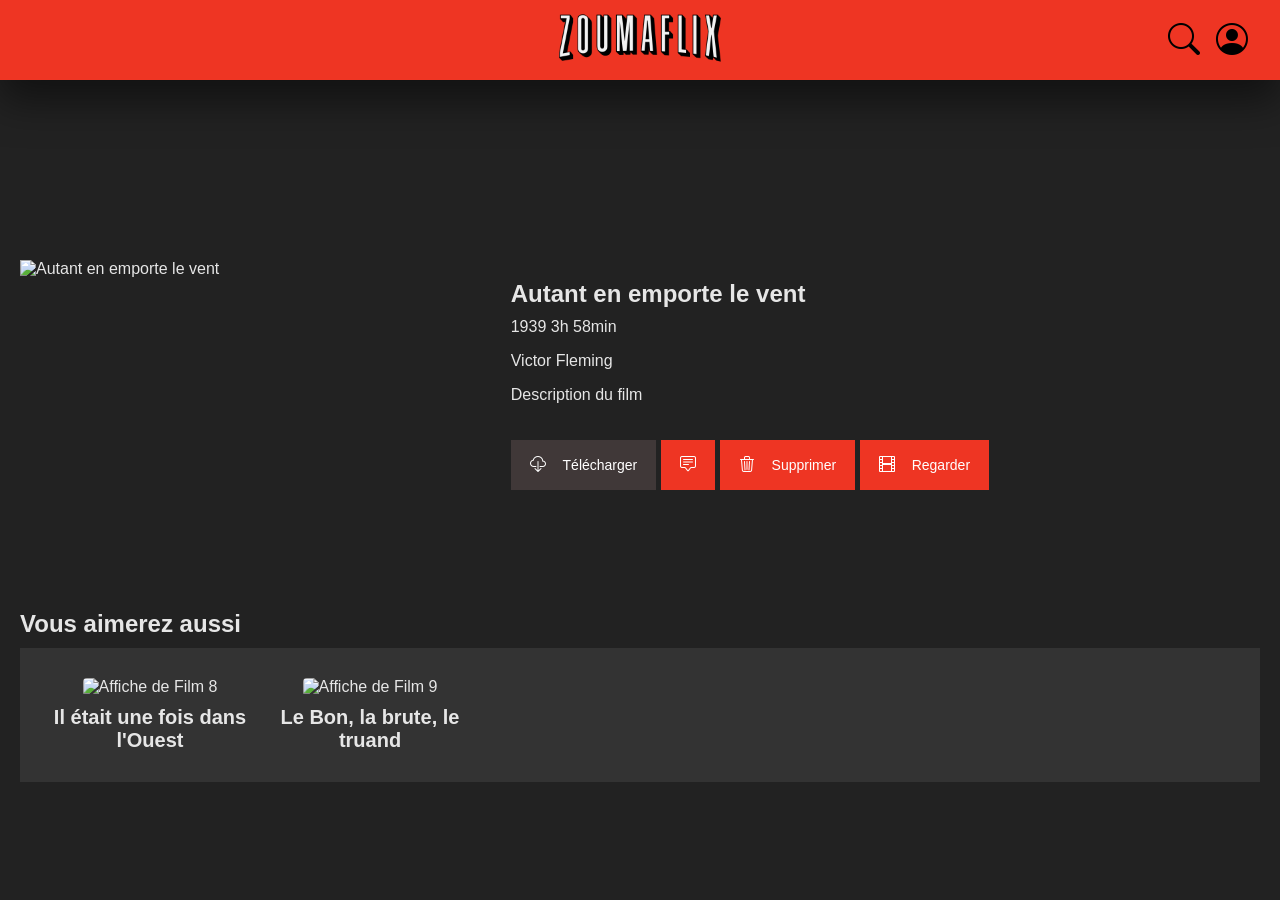
==== film.html @ 5b65335d "Version initiale de l'interface web de ZoumaFlix. Initial version of ZoumaFlix web frontend." ====
<!DOCTYPE html>
<html lang="fr">
<head>
  <meta charset="UTF-8">
  <meta name="viewport" content="width=device-width, initial-scale=1.0">
  <meta http-equiv="X-UA-Compatible" content="ie=edge">
  <title>Titre du film - Application de streaming de films</title>
  <link rel="stylesheet" href="style.css">
  <link rel="stylesheet" href="film.css">

  <!-- Incluez la feuille de style de Bootstrap Icons -->
  <link rel="stylesheet" href="https://cdn.jsdelivr.net/npm/bootstrap-icons@1.10.3/font/bootstrap-icons.css">
</head>
<body>
  <header class="banner" id="banner" style="background-color: #ee3523;">
    <a href="index.html">
      <img id="banner-img" src="logo.png" alt="Zoumaflix">
    </a>

    <div class="header-actions">
        <!-- button dans un div pour eviter de decaler les autres lorsque sa taille augmente avec hover -->
        <div class="button-container">
            <button title="Rechercher"><i class="bi bi-search"></i></button>
        </div>
        <div class="button-container">
            <button title="Profil"><i class="bi bi-person-circle"></i></button>
        </div>
    </div>
  </header>

  <main class="main-content">
    <section class="film-section">
      <img src="https://m.media-amazon.com/images/M/MV5BOTg0Mzc2MGQtYTRhNS00ZThmLTg2MmQtMDY3Zjk4YTNkZjRlXkEyXkFqcGdeQXVyMjA0MzYwMDY@._V1_.jpg" alt="Autant en emporte le vent" class="film-poster">
      <div class="film-details">
        <h2>Autant en emporte le vent</h2>
        <span class="film-date">1939</span>
        <span class="film-duration">3h 58min</span>
        <p class="film-director">Victor Fleming</p>
        <p class="film-description">Description du film</p>

        <div class="film-actions">
          <button class="btn btn-download disabled">
            <i class="bi bi-cloud-download"></i>
            <span>Télécharger</span>
          </button>
          <button class="btn btn-languages" target-popup="language-options">
            <i class="bi bi-chat-square-text"></i>
          </button>
          <div class="popup" popup-id="language-options">
            <div class="popup-content">
              <h3>Sélectionner une langue</h3>
              <select>
                <option value="fr">Français</option>
                <option value="en">Anglais</option>
                <option value="es">Espagnol</option>
              </select>
            </div>
          </div>



          <button class="btn btn-delete">
            <i class="bi bi-trash3"></i>
            <span>Supprimer</span>
          </button>
          <button class="btn btn-watch">
            <i class="bi bi-film"></i>
            <span>Regarder</span>
          </button>
        </div>
      </div>
    </section>

    <section class="related-films-section">
      <h2>Vous aimerez aussi</h2>
      <div class="film-grid">
        <div class="film">
          <img src="https://m.media-amazon.com/images/M/MV5BMTc0MDEzOTg5MV5BMl5BanBnXkFtZTgwNDA4OTU0MTE@._V1_.jpg" alt="Affiche de Film 8">
          <h3><a href="/films/film8">Il était une fois dans l'Ouest</a></h3>
        </div>
        <div class="film">
          <img src="https://m.media-amazon.com/images/M/MV5BMTk0MzQwNDE4Ml5BMl5BanBnXkFtZTgwODQ4ODE5MDE@._V1_.jpg" alt="Affiche de Film 9">
          <h3><a href="/films/film9">Le Bon, la brute, le truand</a></h3>
        </div>
        <!-- Ajoutez autant d'éléments de film que nécessaire -->
      </div>
    </section>
  </main>

  <script src="main.js"></script>
  <script src="film.js"></script>
</body>
</html>
---- style.css ----
/* Couleurs */
:root {
  --red: #e50914;
  --black: #222222;
  --dark-grey: #333333;
  --light-grey: #e6e6e6;
}

/* Polices */
@import url('https://fonts.googleapis.com/css?family=Open+Sans:400,700');

/* Style général */
body {
  font-family: 'Open Sans', sans-serif;
  background-color: var(--black);
  color: var(--light-grey);
  margin: 0;
  padding: 0;
}

/* Titres */
h1, h2, h3 {
  font-weight: 700;
  color: var(--light-grey);
}

h1 {
  font-size: 32px;
  margin-bottom: 20px;
}

h2 {
  font-size: 24px;
  margin-bottom: 10px;
}

h3 {
  font-size: 20px;
  margin: 0;
}

/* Liens */
a {
  color: var(--red);
  text-decoration: none;
}

a:hover {
  text-decoration: underline;
}

/* Style de la bannière */
.banner {
  position: fixed;
  z-index: 1000;

  background-color: #ee3523;
  height: 80px;
  width: 100%;
  display: flex;
  align-items: center;
  justify-content: center;
  margin: 0;
  box-shadow: 0 20px 40px rgba(0, 0, 0, 0.5);
  margin-bottom: 40px;

  transition: height 0.5s ease;
}

.banner.expanded {
  height: 200px;
}

.banner img {
  height: 120px;
  transition: height 0.5s ease;
}

.banner .header-actions {
  display: flex;
  align-items: center;
  position: absolute;
  right: 20px;
  padding: 4px;
}

.banner .header-actions .button-container {
  width: 48px;
  height: 48px;
  display: flex;
  justify-content: center;  /* center icon horizontally */
  align-items: center;      /* center icon vertically */
}

.banner .header-actions button {
  border: none;
  background: none;
  color: black;

  font-size: 32px;
  vertical-align: middle;

  transition: font-size 0.3s ease;
}

.banner .header-actions button:hover {
  font-size: 36px;
  vertical-align: middle;

  cursor: pointer;
}


/* Style du contenu principal */
.main-content {
  padding: 20px;
  padding-top: 260px;
}

/* Grille de films */
.film-grid {
  display: flex;
  flex-wrap: nowrap;
  overflow-x: scroll;
  background-color: var(--dark-grey);
  padding: 20px;
  margin-bottom: 20px;
}

.film {
  width: 200px;
  flex-shrink: 0;
  margin: 10px;
  text-align: center;
  cursor: pointer;
}

.film img {
  width: 100%;
  height: 300px;
  object-fit: cover;
  border-radius: 4px;
  transition: transform 0.2s ease-out, box-shadow 0.2s ease-out;
}

.film:hover img {
  transform: translateY(-10px);
  box-shadow: 0 20px 40px rgba(0, 0, 0, 0.2);
}

.film h3 a {
  color: var(--light-grey);
  text-decoration: none;
  transition: color 0.2s ease-out;
}

.film h3 a:hover {
  color: var(--red);
}

.film h3 {
  margin-top: 10px;
  display: -webkit-box;
  -webkit-line-clamp: 2;
  -webkit-box-orient: vertical;
  overflow: hidden;
  text-overflow: ellipsis;
}

/* Autres styles */
/* ... */
---- film.css ----
/* Styles spécifiques à la page de film */

.banner {
  height: 80px; /* Réduisez la hauteur de la bannière à 80 pixels */
  margin-bottom: 20px; /* Réduisez la marge sous la bannière */
}

.banner img {
  /* Modifiez les dimensions de l'image du logo si nécessaire */
  height: 50px;
  width: auto;
}

.film-section {
  display: flex;
  align-items: flex-start;
  margin-bottom: 100px; /* Ajoutez une marge en dessous de la section .film-section */
}

.film-poster {
  width: 35%; /* Fixez la largeur de l'affiche à 35% de la largeur de la section */
  margin-right: 6%; /* Ajoutez une marge à droite de l'affiche pour séparer les éléments */
}

.film-details {
  width: 63%; /* Fixez la largeur des détails du film à 63% de la largeur de la section */
}


.btn {
  background-color: #ee3523; /* Utilisez la couleur de fond de Netflix */
  border: none; /* Enlevez la bordure */
  color: white; /* Utilisez une couleur de texte blanche */
  padding: 16px 0.8rem;
  margin: 20px 0;
  font-size: 14px; /* Modifiez la taille de police */
  cursor: pointer; /* Changez le curseur lorsque la souris est sur le bouton */
  transition: background-color 0.2s; /* Ajoutez une transition animée pour le changement de couleur lorsqu'il est survolé */
}

.btn:hover {
  /* Modifiez l'apparence du bouton lorsqu'il est survolé */
  background-color: #c62d1f;
}

.btn.disabled {
  background-color: #403838;
  cursor: default;
}

.btn i {
  font-size: 1rem;
}

.btn * {
  margin: 0 0.4rem
}


.popup {
  position: absolute;
  top: 50%;
  left: 50%;
  transform: translate(-50%, -50%);
  background-color: rgba(0, 0, 0, 0.8);
  border-radius: 10px;
  padding: 1rem;
  z-index: 1;
  backdrop-filter: blur(10px);
  box-shadow: 0 0 16px rgba(0,0,0,0.8);
  display:none;
}
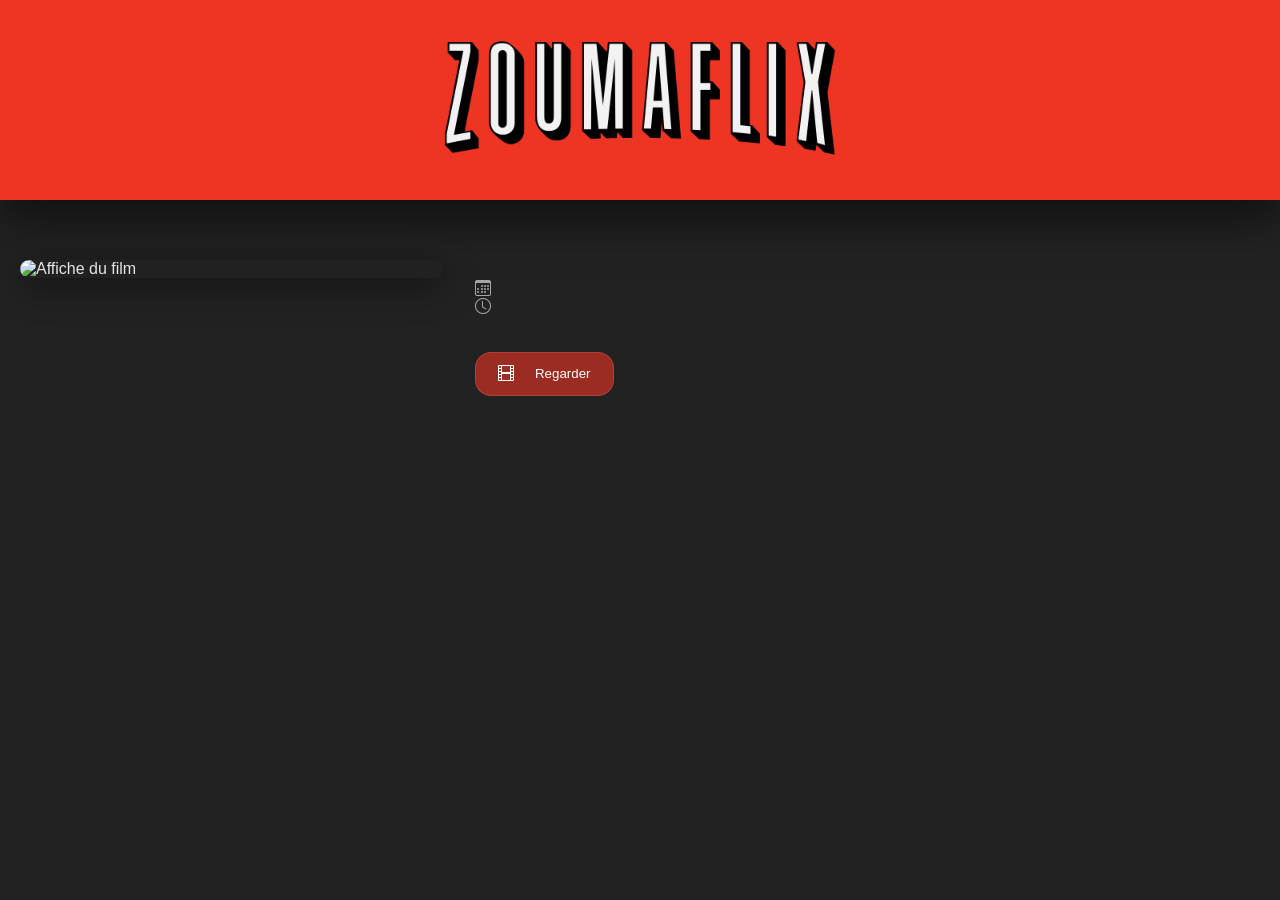
==== commit e1c1fdeb: "Refonte avec l'utilisation de l'API https://vidlink.pro/. Redesign using the https://vidlink.pro/ AP" ====
--- a/film.html
+++ b/film.html
@@ -4,7 +4,8 @@
   <meta charset="UTF-8">
   <meta name="viewport" content="width=device-width, initial-scale=1.0">
   <meta http-equiv="X-UA-Compatible" content="ie=edge">
-  <title>Titre du film - Application de streaming de films</title>
+  <title>Film - ZoumaFlix</title>
+  <link rel="shortcut icon" href="favicon.ico">
   <link rel="stylesheet" href="style.css">
   <link rel="stylesheet" href="film.css">
 
@@ -19,72 +20,45 @@
 
     <div class="header-actions">
         <!-- button dans un div pour eviter de decaler les autres lorsque sa taille augmente avec hover -->
-        <div class="button-container">
-            <button title="Rechercher"><i class="bi bi-search"></i></button>
-        </div>
+        <!--
         <div class="button-container">
             <button title="Profil"><i class="bi bi-person-circle"></i></button>
         </div>
+        -->
     </div>
   </header>
 
-  <main class="main-content">
+  <main class="main-content" id="main">
     <section class="film-section">
-      <img src="https://m.media-amazon.com/images/M/MV5BOTg0Mzc2MGQtYTRhNS00ZThmLTg2MmQtMDY3Zjk4YTNkZjRlXkEyXkFqcGdeQXVyMjA0MzYwMDY@._V1_.jpg" alt="Autant en emporte le vent" class="film-poster">
+      <img id="filmPoster" class="film-poster" alt="Affiche du film">
       <div class="film-details">
-        <h2>Autant en emporte le vent</h2>
-        <span class="film-date">1939</span>
-        <span class="film-duration">3h 58min</span>
-        <p class="film-director">Victor Fleming</p>
-        <p class="film-description">Description du film</p>
+        <h2 id="filmTitle"></h2>
+		<span class="legend"><i class="bi bi-calendar3"></i> <span id="filmDate"></span></span></br>
+        <span class="legend"><i class="bi bi-clock"></i> <span id="filmDuration"></span></span>
+        <p class="film-description" id="filmDescription"></p>
 
         <div class="film-actions">
-          <button class="btn btn-download disabled">
-            <i class="bi bi-cloud-download"></i>
-            <span>Télécharger</span>
-          </button>
-          <button class="btn btn-languages" target-popup="language-options">
-            <i class="bi bi-chat-square-text"></i>
-          </button>
-          <div class="popup" popup-id="language-options">
-            <div class="popup-content">
-              <h3>Sélectionner une langue</h3>
-              <select>
-                <option value="fr">Français</option>
-                <option value="en">Anglais</option>
-                <option value="es">Espagnol</option>
-              </select>
-            </div>
-          </div>
-
-
-
-          <button class="btn btn-delete">
-            <i class="bi bi-trash3"></i>
-            <span>Supprimer</span>
-          </button>
-          <button class="btn btn-watch">
+          <button class="btn red" id="btnWatch">
             <i class="bi bi-film"></i>
             <span>Regarder</span>
           </button>
         </div>
+
+		<div class="episodes-list" id="episodesContainer"></div>
       </div>
     </section>
+  </main>
 
-    <section class="related-films-section">
-      <h2>Vous aimerez aussi</h2>
-      <div class="film-grid">
-        <div class="film">
-          <img src="https://m.media-amazon.com/images/M/MV5BMTc0MDEzOTg5MV5BMl5BanBnXkFtZTgwNDA4OTU0MTE@._V1_.jpg" alt="Affiche de Film 8">
-          <h3><a href="/films/film8">Il était une fois dans l'Ouest</a></h3>
-        </div>
-        <div class="film">
-          <img src="https://m.media-amazon.com/images/M/MV5BMTk0MzQwNDE4Ml5BMl5BanBnXkFtZTgwODQ4ODE5MDE@._V1_.jpg" alt="Affiche de Film 9">
-          <h3><a href="/films/film9">Le Bon, la brute, le truand</a></h3>
-        </div>
-        <!-- Ajoutez autant d'éléments de film que nécessaire -->
-      </div>
-    </section>
+  <!-- Main pour le lecteur vidéo, caché par défaut -->
+  <main class="main-content" id="playerMain" style="display:none;">
+    <div class="player-header">
+      <button id="btnBack" class="btn-back">
+        <i class="bi bi-arrow-left"></i> Retour
+      </button>
+    </div>
+    <div class="iframe-container">
+      <iframe id="playerIframe" src="" frameborder="0" allowfullscreen></iframe>
+    </div>
   </main>
 
   <script src="main.js"></script>
--- a/style.css
+++ b/style.css
@@ -64,7 +64,7 @@
   box-shadow: 0 20px 40px rgba(0, 0, 0, 0.5);
   margin-bottom: 40px;
 
-  transition: height 0.5s ease;
+  /* transition: height 0.5s ease; */
 }
 
 .banner.expanded {
@@ -73,7 +73,7 @@
 
 .banner img {
   height: 120px;
-  transition: height 0.5s ease;
+  /* transition: height 0.5s ease; */
 }
 
 .banner .header-actions {
@@ -115,6 +115,88 @@
 .main-content {
   padding: 20px;
   padding-top: 260px;
+}
+
+/* Barre de recherche */
+.search-container {
+  display: flex;
+  justify-content: center;
+  margin-bottom: 20px;
+}
+
+.search-container input {
+  width: 80%;
+  max-width: 600px;
+  padding: 12px 20px;
+  font-size: 16px;
+  border-radius: 30px; /* angles complètement arrondis */
+  border: none;
+  outline: none;
+
+  /* Effet "liquid glass" */
+  background: rgba(255, 255, 255, 0.1);
+  backdrop-filter: blur(10px) saturate(180%);
+  -webkit-backdrop-filter: blur(10px) saturate(180%);
+  border: 1px solid rgba(255, 255, 255, 0.2);
+  box-shadow: 0 8px 32px rgba(0, 0, 0, 0.25);
+  color: white;
+
+  transition: all 0.3s ease;
+}
+
+.search-container input::placeholder {
+  color: rgba(255, 255, 255, 0.7);
+}
+
+.search-container input:focus {
+  background: rgba(255, 255, 255, 0.15);
+  border-color: rgba(255, 255, 255, 0.4);
+  box-shadow: 0 8px 32px rgba(0, 0, 0, 0.4);
+}
+
+.search-box {
+  position: relative;
+  width: 80%;
+  max-width: 600px;
+}
+
+.search-box input {
+  width: 100%;
+  padding: 12px 50px 12px 20px; /* espace à droite pour l'icône */
+  font-size: 16px;
+  border-radius: 30px;
+  border: none;
+  outline: none;
+
+  background: rgba(255, 255, 255, 0.1);
+  backdrop-filter: blur(10px) saturate(180%);
+  -webkit-backdrop-filter: blur(10px) saturate(180%);
+  border: 1px solid rgba(255, 255, 255, 0.2);
+  box-shadow: 0 8px 32px rgba(0, 0, 0, 0.25);
+  color: white;
+
+  transition: all 0.3s ease;
+}
+
+.search-box input::placeholder {
+  color: rgba(255, 255, 255, 0.7);
+}
+
+.search-box input:focus {
+  background: rgba(255, 255, 255, 0.15);
+  border-color: rgba(255, 255, 255, 0.4);
+  box-shadow: 0 8px 32px rgba(0, 0, 0, 0.4);
+}
+
+/* L’icône à l’intérieur du champ */
+.search-box .search-icon {
+  position: absolute;
+  right: 15px;
+  top: 50%;
+  transform: translateY(-50%);
+  font-size: 20px;
+  color: rgba(255, 255, 255, 0.7);
+  pointer-events: none; /* pour que le clic passe sur l’input */
 }
 
 /* Grille de films */
@@ -125,6 +207,13 @@
   background-color: var(--dark-grey);
   padding: 20px;
   margin-bottom: 20px;
+
+  background: rgba(255, 255, 255, 0.02);
+  backdrop-filter: blur(10px) saturate(180%);
+  -webkit-backdrop-filter: blur(10px) saturate(180%);
+  border-radius: 20px;
+  border: 1px solid rgba(255, 255, 255, 0.08);
+  box-shadow: 0 8px 32px rgba(0, 0, 0, 0.25);
 }
 
 .film {
--- a/film.css
+++ b/film.css
@@ -14,38 +14,54 @@
 .film-section {
   display: flex;
   align-items: flex-start;
-  margin-bottom: 100px; /* Ajoutez une marge en dessous de la section .film-section */
+  gap: 2rem;
 }
 
 .film-poster {
   width: 35%; /* Fixez la largeur de l'affiche à 35% de la largeur de la section */
-  margin-right: 6%; /* Ajoutez une marge à droite de l'affiche pour séparer les éléments */
+  position: sticky;
+  top: 100px;
+  border-radius: 16px;
+  box-shadow: 0 8px 32px rgba(0,0,0,0.5);
 }
 
 .film-details {
-  width: 63%; /* Fixez la largeur des détails du film à 63% de la largeur de la section */
+  width: 65%; /* Fixez la largeur des détails du film à 63% de la largeur de la section */
+}
+
+.legend {
+  color: rgba(255,255,255,0.6);
+  font-weight: bold;
 }
 
 
 .btn {
-  background-color: #ee3523; /* Utilisez la couleur de fond de Netflix */
-  border: none; /* Enlevez la bordure */
-  color: white; /* Utilisez une couleur de texte blanche */
-  padding: 16px 0.8rem;
+  background: rgba(238, 53, 35, 0.6);
+  border: 1px solid rgba(255, 150, 140, 0.2);
+  border-radius: 16px;
+  backdrop-filter: blur(12px);
+  -webkit-backdrop-filter: blur(12px);
+  color: white;
+  padding: 12px 1rem;
   margin: 20px 0;
-  font-size: 14px; /* Modifiez la taille de police */
-  cursor: pointer; /* Changez le curseur lorsque la souris est sur le bouton */
-  transition: background-color 0.2s; /* Ajoutez une transition animée pour le changement de couleur lorsqu'il est survolé */
+  display: inline-flex;
+  align-items: center;
+  gap: 0.5rem;
+  font-size: 14;
+  cursor: pointer;
+  transition: transform 0.2s ease, background 0.3s ease;
 }
 
 .btn:hover {
-  /* Modifiez l'apparence du bouton lorsqu'il est survolé */
-  background-color: #c62d1f;
+  background: rgba(238, 53, 35, 0.8);
+  transform: translateY(-2px);
 }
 
-.btn.disabled {
-  background-color: #403838;
+.btn:disabled {
+  background: rgba(64, 56, 56, 0.6);
+  border: 1px solid rgba(145, 131, 131, 0.2);
   cursor: default;
+  transform: none;
 }
 
 .btn i {
@@ -57,17 +73,90 @@
 }
 
 
-.popup {
-  position: absolute;
-  top: 50%;
-  left: 50%;
-  transform: translate(-50%, -50%);
-  background-color: rgba(0, 0, 0, 0.8);
-  border-radius: 10px;
-  padding: 1rem;
-  z-index: 1;
-  backdrop-filter: blur(10px);
-  box-shadow: 0 0 16px rgba(0,0,0,0.8);
-  display:none;
+/* Liste des épisodes */
+.episodes-list {
+  margin-top: 2rem;
+  display: flex;
+  flex-direction: column;
+  gap: 12px;
 }
 
+.episode-card {
+  display: flex;
+  flex-direction: column;
+  align-items: flex-start;
+  padding: 12px 16px;
+  border-radius: 16px;
+  /* Effet "liquid glass" */
+  background: rgba(255, 255, 255, 0.02);
+  backdrop-filter: blur(10px) saturate(180%);
+  -webkit-backdrop-filter: blur(10px) saturate(180%);
+  border: 1px solid rgba(255, 255, 255, 0.08);
+  box-shadow: 0 8px 32px rgba(0,0,0,0.25);
+  color: white;
+  transition: transform 0.2s ease, background 0.3s ease;
+}
+
+.episode-card:hover {
+  background: rgba(255, 255, 255, 0.1);
+  cursor: pointer;
+  transform: translateX(-8px);
+}
+
+.episode-card h4 {
+  margin: 0;
+  font-size: 1rem;
+}
+
+.episode-card h4 span {
+  font-size: 0.9rem;
+  margin-left: 10px;
+}
+
+.episode-card p {
+  margin: 2px 0 0;
+  font-size: 0.9rem;
+  opacity: 0.8;
+}
+
+
+/* Style pour le lecteur vidéo */
+#iframe-container, .iframe-container {
+  display: flex;
+  justify-content: center;
+  align-items: center;
+  width: 100%;
+  height: 100vh; /* plein écran */
+  padding: 1rem;
+  box-sizing: border-box;
+}
+
+#playerIframe {
+  width: 90%;
+  max-width: 1200px;
+  height: 80vh;
+  border-radius: 12px;
+  box-shadow: 0 0 20px rgba(0,0,0,0.6);
+}
+
+.player-header {
+  display: flex;
+  align-items: center;
+  padding: 1rem;
+}
+
+.btn-back {
+  background: none;
+  border: none;
+  color: white;
+  font-size: 1.2rem;
+  cursor: pointer;
+  display: flex;
+  align-items: center;
+  gap: 0.4rem;
+  transition: color 0.2s ease;
+}
+
+.btn-back:hover {
+  color: #ff4747;
+}
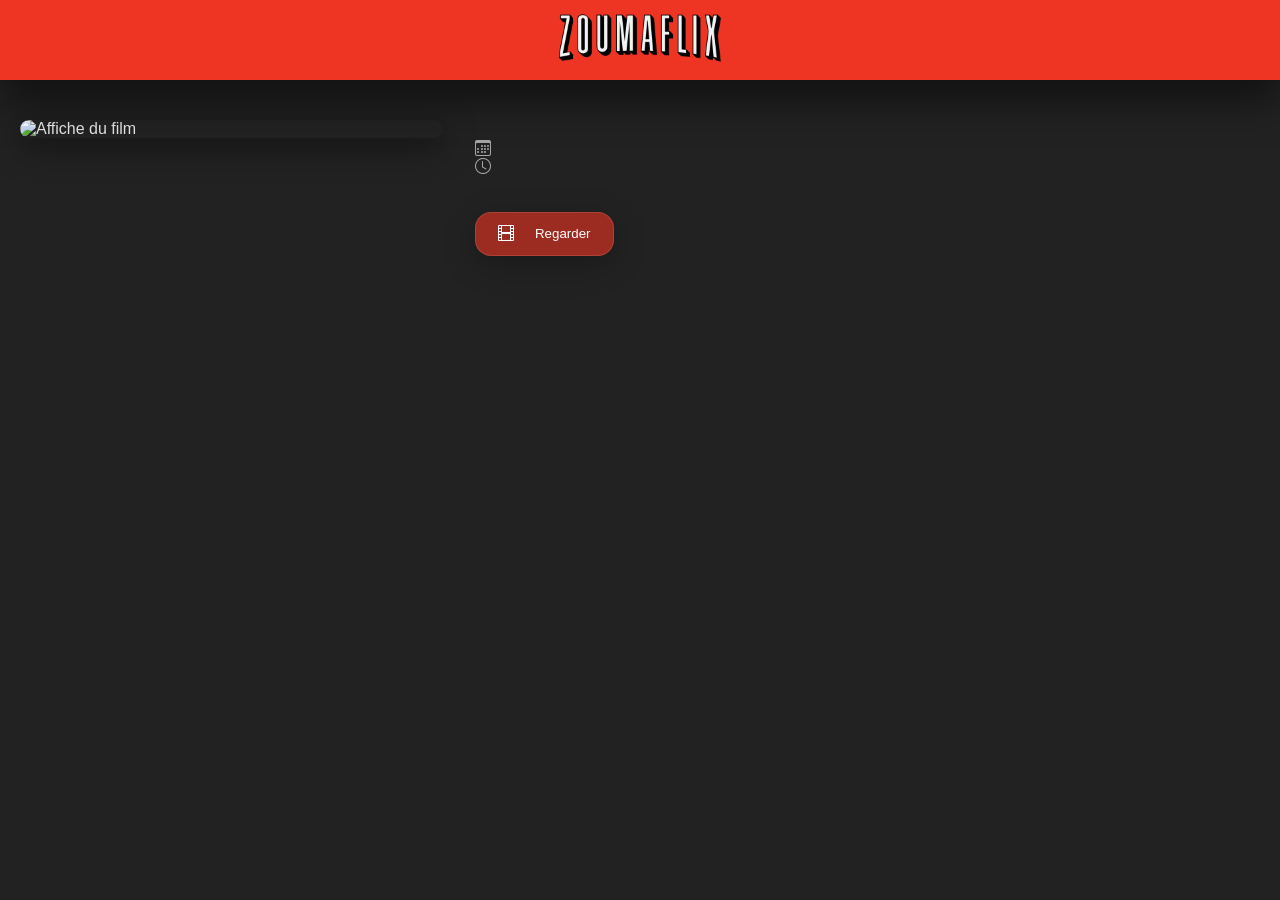
==== commit fd47c8c3: "Revue manuelle, réécriture des scripts. Ajout d'un bouton pour sélectionner la source du lecteur. Ta" ====
--- a/film.html
+++ b/film.html
@@ -6,26 +6,20 @@
   <meta http-equiv="X-UA-Compatible" content="ie=edge">
   <title>Film - ZoumaFlix</title>
   <link rel="shortcut icon" href="favicon.ico">
-  <link rel="stylesheet" href="style.css">
-  <link rel="stylesheet" href="film.css">
+  <link rel="stylesheet" type="text/css" href="globals.css">
+  <link rel="stylesheet" type="text/css" href="banner.css">
+  <link rel="stylesheet" type="text/css" href="search.css">
+  <link rel="stylesheet" type="text/css" href="colors.css">
+  <link rel="stylesheet" type="text/css" href="film.css">
 
   <!-- Incluez la feuille de style de Bootstrap Icons -->
   <link rel="stylesheet" href="https://cdn.jsdelivr.net/npm/bootstrap-icons@1.10.3/font/bootstrap-icons.css">
 </head>
 <body>
-  <header class="banner" id="banner" style="background-color: #ee3523;">
+  <header class="banner small" id="banner" style="background-color: #ee3523;">
     <a href="index.html">
       <img id="banner-img" src="logo.png" alt="Zoumaflix">
     </a>
-
-    <div class="header-actions">
-        <!-- button dans un div pour eviter de decaler les autres lorsque sa taille augmente avec hover -->
-        <!--
-        <div class="button-container">
-            <button title="Profil"><i class="bi bi-person-circle"></i></button>
-        </div>
-        -->
-    </div>
   </header>
 
   <main class="main-content" id="main">
@@ -33,18 +27,19 @@
       <img id="filmPoster" class="film-poster" alt="Affiche du film">
       <div class="film-details">
         <h2 id="filmTitle"></h2>
-		<span class="legend"><i class="bi bi-calendar3"></i> <span id="filmDate"></span></span></br>
+        <span class="legend"><i class="bi bi-calendar3"></i> <span id="filmDate"></span></span></br>
         <span class="legend"><i class="bi bi-clock"></i> <span id="filmDuration"></span></span>
         <p class="film-description" id="filmDescription"></p>
 
         <div class="film-actions">
-          <button class="btn red" id="btnWatch">
+          <button class="btn glass red" id="btnWatch">
             <i class="bi bi-film"></i>
             <span>Regarder</span>
           </button>
         </div>
 
-		<div class="episodes-list" id="episodesContainer"></div>
+        <div class="season-tabs" id="seasonTabs"></div>
+        <div class="episodes-list" id="episodesContainer"></div>
       </div>
     </section>
   </main>
@@ -52,11 +47,23 @@
   <!-- Main pour le lecteur vidéo, caché par défaut -->
   <main class="main-content" id="playerMain" style="display:none;">
     <div class="player-header">
-      <button id="btnBack" class="btn-back">
+      <button class="text-btn" id="btnBack">
         <i class="bi bi-arrow-left"></i> Retour
       </button>
+
+      <div class="dropdown">
+        <button class="btn small glass accent" id="btnSource">
+          Source: <span id="currentSource">vidlink.pro</span> <i class="bi bi-caret-down-fill"></i>
+        </button>
+        <div class="dropdown-content glass">
+          <button data-source="vidlink.pro">vidlink.pro</button>
+          <button data-source="vidsrc.me">vidsrc.me</button>
+          <button data-source="embed.su">embed.su</button>
+        </div>
+      </div>
     </div>
-    <div class="iframe-container">
+
+    <div id="playerContainer">
       <iframe id="playerIframe" src="" frameborder="0" allowfullscreen></iframe>
     </div>
   </main>
--- a/globals.css
+++ b/globals.css
@@ -0,0 +1,118 @@
+/* Couleurs */
+:root {
+  --red: 229, 9, 20;
+  --black: 34,34,34;
+  --dark-grey: 51, 51, 51;
+  --light-grey: 230, 230, 230;
+}
+
+/* Polices */
+@import url('https://fonts.googleapis.com/css?family=Open+Sans:400,700');
+
+/* Style général */
+body {
+  font-family: 'Open Sans', sans-serif;
+  background-color: rgb(var(--black));
+  color: rgb(var(--light-grey));
+  margin: 0;
+  padding: 0;
+}
+
+/* Titres */
+h1, h2, h3 {
+  font-weight: 700;
+  color: rgb(var(--light-grey));
+}
+
+h1 {
+  font-size: 32px;
+  margin-bottom: 20px;
+}
+
+h2 {
+  font-size: 24px;
+  margin-bottom: 10px;
+}
+
+h3 {
+  font-size: 20px;
+  margin: 0;
+}
+
+/* Liens */
+a {
+  color: rgb(var(--red));
+  text-decoration: none;
+}
+
+
+.text-btn {
+  background: none;
+  border: none;
+  color: white;
+  font-size: 1.2rem;
+  cursor: pointer;
+  display: flex;
+  align-items: center;
+  gap: 0.4rem;
+  transition: color 0.2s ease;
+}
+
+.text-btn:hover {
+  color: #ff4747;
+}
+
+
+/* Style du contenu principal */
+.main-content {
+  padding: 20px;
+  /* padding-top: 260px; */
+}
+
+
+
+/* Grille de films */
+.film-grid {
+  display: flex;
+  flex-wrap: nowrap;
+  border-radius: 20px;
+  padding: 20px;
+  margin-bottom: 20px;
+  overflow-x: scroll;
+}
+
+.film {
+  width: 200px;
+  flex-shrink: 0;
+  margin: 10px;
+  text-align: center;
+  cursor: pointer;
+}
+
+.film img {
+  width: 100%;
+  height: 300px;
+  object-fit: cover;
+  border-radius: 8px;
+  transition: transform 0.2s ease-out, box-shadow 0.2s ease-out;
+}
+
+.film:hover img {
+  transform: translateY(-10px);
+  box-shadow: 0 20px 40px rgba(0, 0, 0, 0.2);
+}
+
+.film a {
+  color: rgb(var(--light-grey));
+  text-decoration: none;
+}
+
+.film h3 {
+  color: rgb(var(--light-grey));
+  margin-top: 10px;
+  display: -webkit-box;
+  -webkit-line-clamp: 2;
+  -webkit-box-orient: vertical;
+  overflow: hidden;
+  text-overflow: ellipsis;
+}
--- a/banner.css
+++ b/banner.css
@@ -0,0 +1,20 @@
+/* Style de la bannière */
+.banner {
+  position: sticky;
+  top: 0;
+  z-index: 1;
+
+  background-color: #ee3523;
+  height: 200px;
+  width: 100%;
+  display: flex;
+  align-items: center;
+  justify-content: center;
+  margin: 0;
+  box-shadow: 0 20px 40px rgba(0, 0, 0, 0.5);
+  margin-bottom: 40px;
+}
+
+.banner img {
+  height: 120px;
+}
--- a/search.css
+++ b/search.css
@@ -0,0 +1,55 @@
+/* Barre de recherche */
+.search-container {
+  display: flex;
+  justify-content: center;
+  margin-bottom: 20px;
+}
+
+.search-container input::placeholder {
+  color: rgba(255, 255, 255, 0.7);
+}
+
+.search-container input:focus {
+  background: rgba(255, 255, 255, 0.15);
+  border-color: rgba(255, 255, 255, 0.4);
+  box-shadow: 0 8px 32px rgba(0, 0, 0, 0.4);
+}
+
+.search-box {
+  position: relative;
+  width: 80%;
+  max-width: 600px;
+}
+
+.search-box input {
+  width: 100%;
+  max-width: 600px;
+  padding: 12px 50px 12px 20px; /* espace à droite pour l'icône */
+  font-size: 16px;
+  border-radius: 30px;
+  outline: none;
+
+  transition: all 0.3s ease;
+}
+
+.search-box input::placeholder {
+  color: rgba(255, 255, 255, 0.7);
+}
+
+.search-box input:focus {
+  background: rgba(255, 255, 255, 0.15);
+  border-color: rgba(255, 255, 255, 0.4);
+  box-shadow: 0 8px 32px rgba(0, 0, 0, 0.4);
+}
+
+/* L’icône à l’intérieur du champ */
+.search-box .search-icon {
+  position: absolute;
+  right: 15px;
+  top: 50%;
+  transform: translateY(-50%);
+  font-size: 20px;
+  color: rgba(255, 255, 255, 0.7);
+  pointer-events: none; /* pour que le clic passe sur l’input */
+}
+
--- a/colors.css
+++ b/colors.css
@@ -0,0 +1,22 @@
+/* Effet "liquid glass" */
+.glass {
+  background: rgba(255, 255, 255, 0.02);
+  backdrop-filter: blur(10px) saturate(180%);
+  -webkit-backdrop-filter: blur(10px) saturate(180%);
+  border: 1px solid rgba(255, 255, 255, 0.08);
+  box-shadow: 0 8px 32px rgba(0, 0, 0, 0.25);
+  color: white;
+}
+
+.glass.accent {
+  background: rgba(255, 255, 255, 0.1);
+  border: 1px solid rgba(255, 255, 255, 0.2);
+}
+
+.glass.red {
+  background: rgba(238, 53, 35, 0.6);
+  backdrop-filter: blur(10px) saturate(180%);
+  -webkit-backdrop-filter: blur(10px) saturate(180%);
+  border: 1px solid rgba(255, 150, 140, 0.2);
+  color: white;
+}
--- a/film.css
+++ b/film.css
@@ -36,25 +36,31 @@
 
 
 .btn {
-  background: rgba(238, 53, 35, 0.6);
-  border: 1px solid rgba(255, 150, 140, 0.2);
-  border-radius: 16px;
-  backdrop-filter: blur(12px);
-  -webkit-backdrop-filter: blur(12px);
-  color: white;
+  display: inline-flex;
+  align-items: center;
   padding: 12px 1rem;
   margin: 20px 0;
-  display: inline-flex;
-  align-items: center;
+  border-radius: 16px;
   gap: 0.5rem;
   font-size: 14;
   cursor: pointer;
+
   transition: transform 0.2s ease, background 0.3s ease;
 }
 
 .btn:hover {
+  background: rgba(255,255,255,0.2);
+  transform: translateY(-2px);
+}
+
+.btn.red:hover {
   background: rgba(238, 53, 35, 0.8);
   transform: translateY(-2px);
+}
+
+.btn.small {
+  border-radius: 30px;
+  padding: 0.5rem 1rem;
 }
 
 .btn:disabled {
@@ -73,6 +79,24 @@
 }
 
 
+/* Onglets saisons */
+.season-tabs {
+  display: flex;
+  gap: 0.5rem;
+  margin-top: 2rem;
+  margin-bottom: 1rem;
+  flex-wrap: wrap;
+}
+
+.season-tab {
+  margin: 0;
+}
+
+.season-tab.active {
+  background: rgba(255, 255, 255, 0.2);
+  box-shadow: 0 0 8px rgba(255, 255, 255, 0.05);
+}
+
 /* Liste des épisodes */
 .episodes-list {
   margin-top: 2rem;
@@ -87,76 +111,99 @@
   align-items: flex-start;
   padding: 12px 16px;
   border-radius: 16px;
-  /* Effet "liquid glass" */
+
+  transition: transform 0.2s ease, background 0.3s ease;
+}
+
+.episode-card:hover {
+  background: rgba(255, 255, 255, 0.1);
+  cursor: pointer;
+  transform: translateX(-8px);
+}
+
+.episode-card h4 {
+  margin: 0;
+  font-size: 1rem;
+}
+
+.episode-card h4 span {
+  font-size: 0.9rem;
+  margin-left: 10px;
+}
+
+.episode-card p {
+  margin: 2px 0 0;
+  font-size: 0.9rem;
+  opacity: 0.8;
+}
+
+
+#playerContainer {
+  position: relative;
+  width: 90%;
+  max-width: 1200px;
+  /* padding-top relatif à la largeur */
+  padding-top: 56.25%;
+  margin: auto;
+  box-sizing: border-box;
+}
+
+#playerIframe {
+  position: absolute;
+  top: 0;
+  left: 0;
+  width: 100%;
+  height: 100%;
+  border-radius: 16px;
+  box-shadow: 0 0 20px rgba(0,0,0,0.6);
+  border: none;
+}
+
+
+.player-header {
+  display: flex;
+  align-items: center;
+  padding: 1rem;
+  gap: 1rem;
+  position: relative;
+}
+
+.player-header .dropdown {
+  margin-left: auto; /* pousse le dropdown à droite */
+  position: relative; /* nécessaire pour position:absolute des dropdown-content */
+}
+
+
+.dropdown-content {
+  display: none;
+  position: absolute;
+  top: 100%; /* juste en dessous du bouton */
+  right: 0;  /* aligné au bouton */
+  border-radius: 18px;
+  margin-top: 0.5rem;
+  padding: 2px;
+  min-width: 150px; /* largeur minimale */
+  z-index: 10;
+  transform: translateY(-20px); /* margin de 20px du btn */
+}
+
+.dropdown-content button {
+  width: 100%;
+  padding: 0.4rem 1rem;
+  border-radius: 16px;
+  text-align: left;
+  color: white;
+  background: rgba(255, 255, 255, 0);
+  border: 1px solid rgba(255, 255, 255, 0);
+  cursor: pointer;
+
+  transition: all 0.3s ease;
+}
+
+.dropdown-content button:hover {
   background: rgba(255, 255, 255, 0.02);
   backdrop-filter: blur(10px) saturate(180%);
   -webkit-backdrop-filter: blur(10px) saturate(180%);
   border: 1px solid rgba(255, 255, 255, 0.08);
-  box-shadow: 0 8px 32px rgba(0,0,0,0.25);
-  color: white;
-  transition: transform 0.2s ease, background 0.3s ease;
-}
-
-.episode-card:hover {
-  background: rgba(255, 255, 255, 0.1);
-  cursor: pointer;
-  transform: translateX(-8px);
-}
-
-.episode-card h4 {
-  margin: 0;
-  font-size: 1rem;
-}
-
-.episode-card h4 span {
-  font-size: 0.9rem;
-  margin-left: 10px;
-}
-
-.episode-card p {
-  margin: 2px 0 0;
-  font-size: 0.9rem;
-  opacity: 0.8;
-}
-
-
-/* Style pour le lecteur vidéo */
-#iframe-container, .iframe-container {
-  display: flex;
-  justify-content: center;
-  align-items: center;
-  width: 100%;
-  height: 100vh; /* plein écran */
-  padding: 1rem;
-  box-sizing: border-box;
-}
-
-#playerIframe {
-  width: 90%;
-  max-width: 1200px;
-  height: 80vh;
-  border-radius: 12px;
-  box-shadow: 0 0 20px rgba(0,0,0,0.6);
-}
-
-.player-header {
-  display: flex;
-  align-items: center;
-  padding: 1rem;
-}
-
-.btn-back {
-  background: none;
-  border: none;
-  color: white;
-  font-size: 1.2rem;
-  cursor: pointer;
-  display: flex;
-  align-items: center;
-  gap: 0.4rem;
-  transition: color 0.2s ease;
-}
-
-.btn-back:hover {
-  color: #ff4747;
-}
+  box-shadow: 0 8px 32px rgba(0, 0, 0, 0.25);
+}
